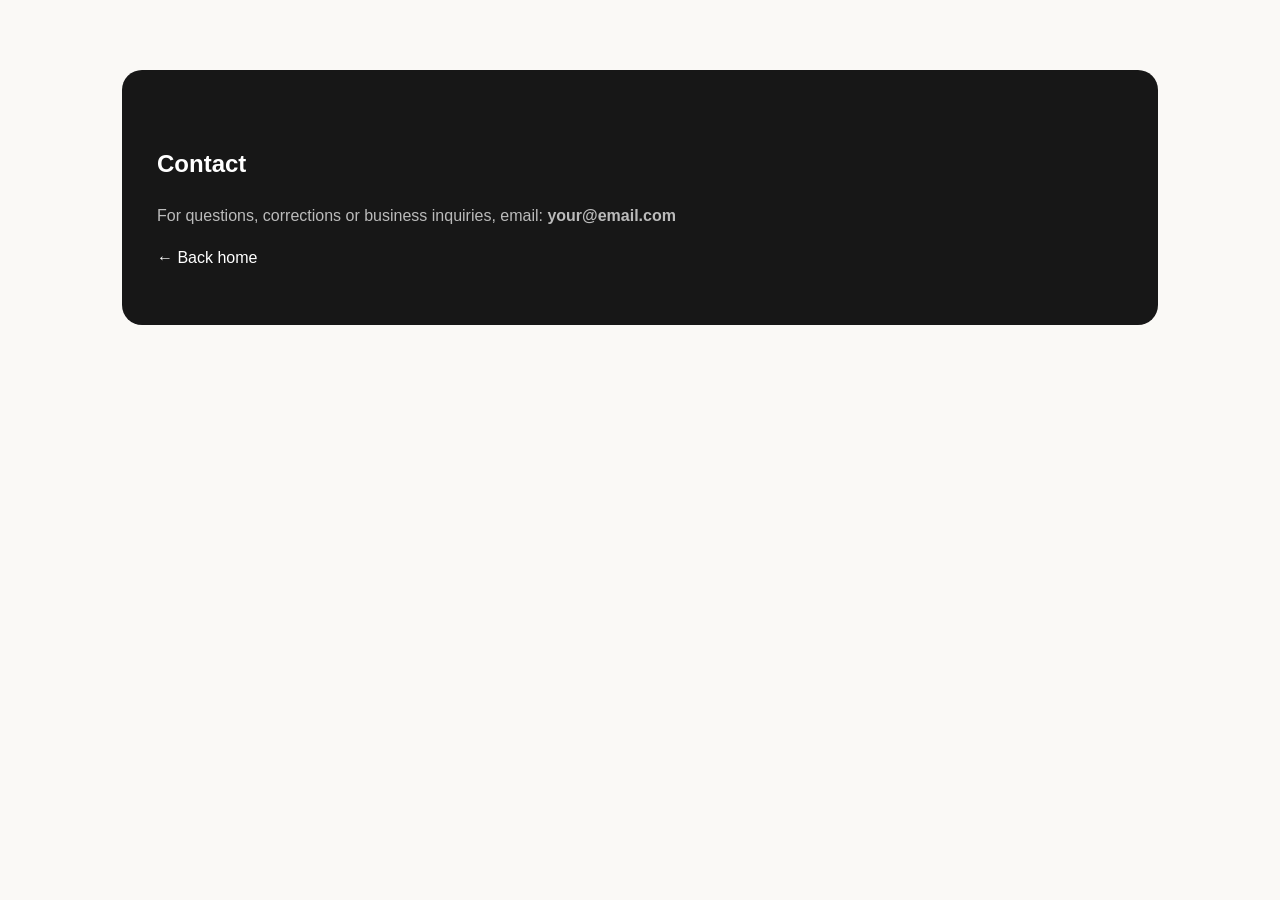
==== contact.html @ 0ac27bfc "Add files via upload" ====
<!doctype html><html><head><meta charset="utf-8"><meta name="viewport" content="width=device-width,initial-scale=1"><title>Contact | ViralVault</title><link rel="stylesheet" href="style.css"></head><body><main class="wrap"><section class="newsletter"><h1>Contact</h1><p>For questions, corrections or business inquiries, email: <b>your@email.com</b></p><a href="index.html">← Back home</a></section></main></body></html>
---- style.css ----
*{box-sizing:border-box}body{margin:0;font-family:Inter,Arial,sans-serif;color:#151515;background:#faf9f6;line-height:1.6}a{color:inherit;text-decoration:none}.wrap{max-width:1080px;margin:auto;padding:0 22px}header{background:#fff;border-bottom:1px solid #eee;position:sticky;top:0;z-index:5}.nav{height:68px;display:flex;align-items:center;justify-content:space-between}.logo{font-size:25px;font-weight:900;letter-spacing:-1px}.logo span{font-weight:500}.nav nav{display:flex;gap:24px;font-size:14px}.nav nav a:hover{opacity:.6}.hero{display:grid;grid-template-columns:1.5fr .8fr;gap:40px;align-items:center;padding:80px 0 55px}.eyebrow{font-size:12px;font-weight:800;letter-spacing:2px;color:#777}.hero h1{font-size:clamp(40px,6vw,70px);line-height:1.02;letter-spacing:-3px;margin:12px 0 20px}.lead{font-size:19px;color:#666;max-width:620px}.button{display:inline-block;background:#111;color:#fff;padding:13px 20px;border-radius:8px;margin-top:10px;font-weight:700}.hero-card{height:270px;border-radius:22px;background:#e7e2d7;display:flex;align-items:center;justify-content:center;text-align:center;font-size:100px;line-height:1}.hero-card small{display:block;font-size:14px;margin-top:8px}.adbox{border:1px dashed #ccc;color:#aaa;text-align:center;padding:24px;margin:20px 0 55px;font-size:12px}.section-head{display:flex;align-items:end;justify-content:space-between;margin-bottom:18px}.section-head h2{font-size:30px;margin:0;letter-spacing:-1px}.section-head span{color:#888;font-size:13px}.grid{display:grid;grid-template-columns:repeat(3,1fr);gap:20px}.card{background:#fff;border:1px solid #eee;border-radius:16px;overflow:hidden}.thumb{height:145px;background:#ece8df;display:flex;align-items:center;justify-content:center;font-size:55px}.content{padding:20px}.tag{font-size:10px;font-weight:900;letter-spacing:1.5px;color:#777}.card h3{font-size:20px;line-height:1.25;margin:8px 0}.card p{color:#777;font-size:14px}.card a{font-weight:800;font-size:14px}.facts{display:grid;grid-template-columns:repeat(3,1fr);gap:15px}.facts div{background:#fff;border:1px solid #eee;border-radius:14px;padding:22px}.facts b{font-size:13px;color:#999}.facts p{margin-bottom:0}.newsletter{margin:70px 0;padding:55px 35px;background:#171717;color:#fff;border-radius:20px}.newsletter p{color:#bbb}.newsletter h2{font-size:35px;line-height:1.1;max-width:600px}footer{background:#111;color:#ddd;padding:45px 0;margin-top:70px}footer p,footer small{color:#999}footer a{color:#ddd}@media(max-width:750px){.nav nav{gap:12px}.hero{grid-template-columns:1fr;padding:55px 0 35px}.hero-card{height:180px}.grid,.facts{grid-template-columns:1fr}.hero h1{letter-spacing:-2px}.adbox{margin-bottom:35px}}
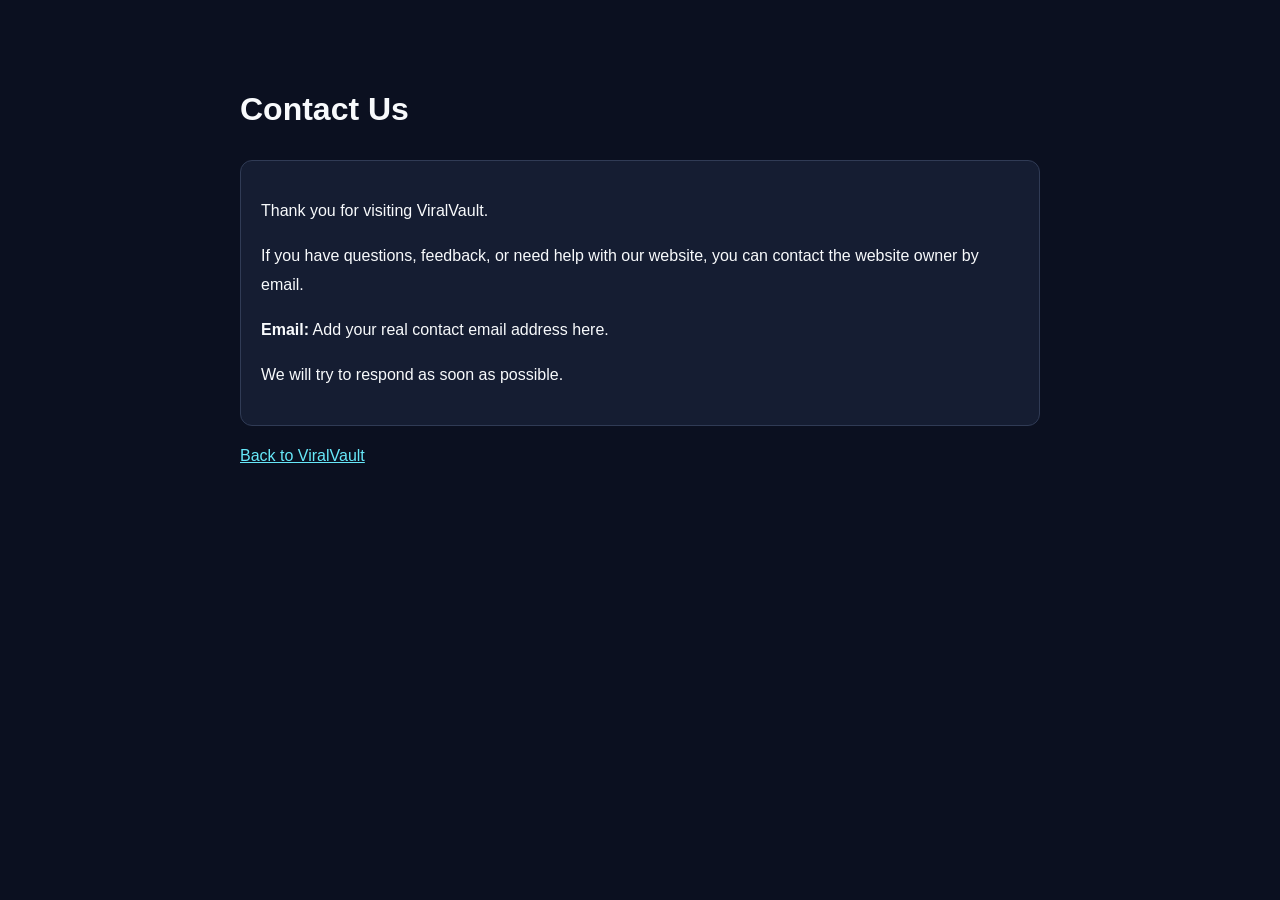
==== commit 25e39c29: "Update contact.html" ====
--- a/contact.html
+++ b/contact.html
@@ -1 +1,39 @@
-<!doctype html><html><head><meta charset="utf-8"><meta name="viewport" content="width=device-width,initial-scale=1"><title>Contact | ViralVault</title><link rel="stylesheet" href="style.css"></head><body><main class="wrap"><section class="newsletter"><h1>Contact</h1><p>For questions, corrections or business inquiries, email: <b>your@email.com</b></p><a href="index.html">← Back home</a></section></main></body></html>+<!DOCTYPE html>
+<html lang="en">
+<head>
+  <meta charset="UTF-8">
+  <meta name="viewport" content="width=device-width, initial-scale=1.0">
+  <title>Contact Us - ViralVault</title>
+  <meta name="viewport" content="width=device-width, initial-scale=1">
+  <style>
+    body {
+      font-family: Arial, sans-serif;
+      max-width: 800px;
+      margin: 40px auto;
+      padding: 20px;
+      background: #0b1020;
+      color: #f8fafc;
+      line-height: 1.8;
+    }
+    a { color: #67e8f9; }
+    .box {
+      background: #151d32;
+      border: 1px solid #303b55;
+      border-radius: 12px;
+      padding: 20px;
+    }
+  </style>
+</head>
+<body>
+  <h1>Contact Us</h1>
+
+  <div class="box">
+    <p>Thank you for visiting ViralVault.</p>
+    <p>If you have questions, feedback, or need help with our website, you can contact the website owner by email.</p>
+    <p><strong>Email:</strong> Add your real contact email address here.</p>
+    <p>We will try to respond as soon as possible.</p>
+  </div>
+
+  <p><a href="index.html">Back to ViralVault</a></p>
+</body>
+</html>
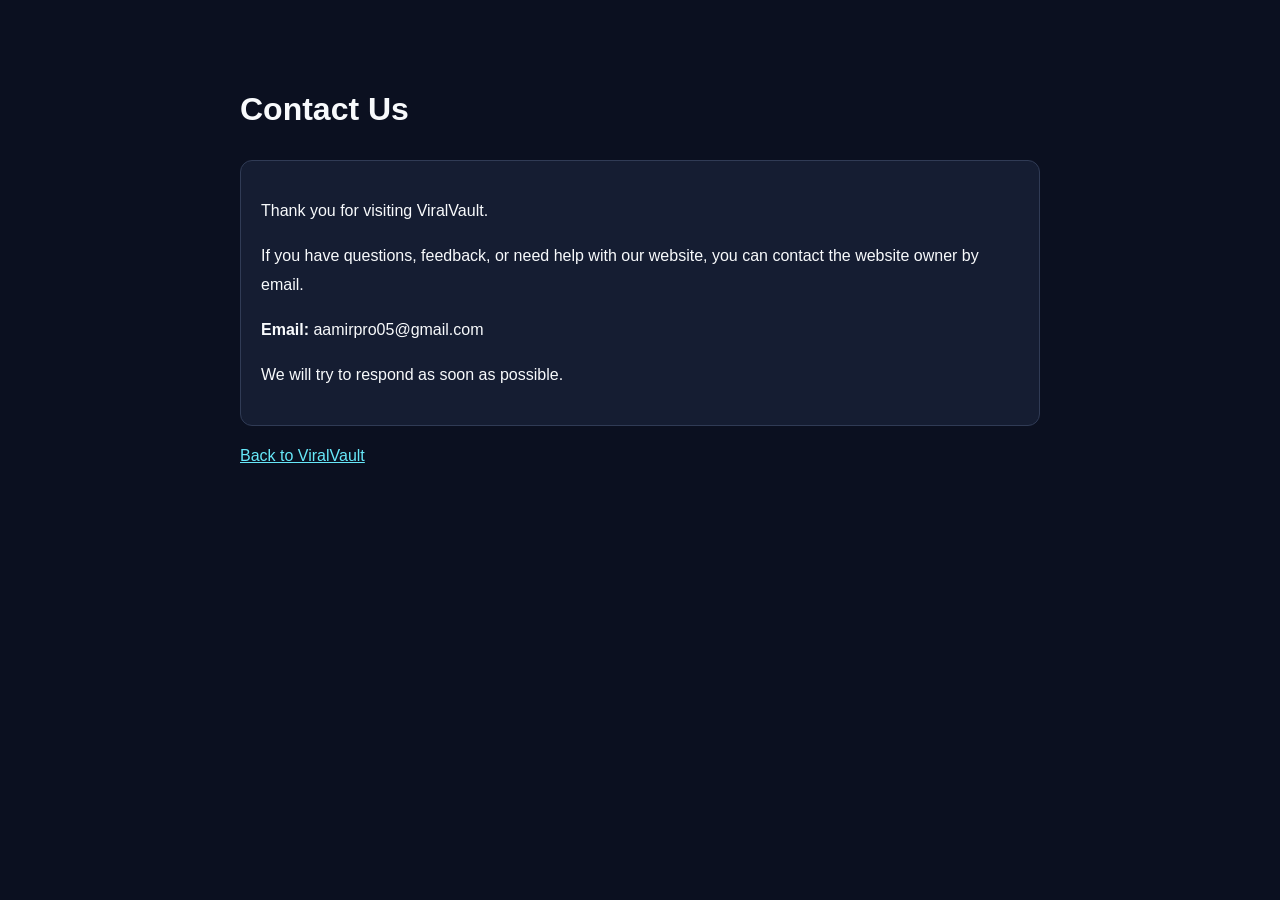
==== commit 3583a5d7: "Update contact.html" ====
--- a/contact.html
+++ b/contact.html
@@ -30,7 +30,7 @@
   <div class="box">
     <p>Thank you for visiting ViralVault.</p>
     <p>If you have questions, feedback, or need help with our website, you can contact the website owner by email.</p>
-    <p><strong>Email:</strong> Add your real contact email address here.</p>
+    <p><strong>Email:</strong> aamirpro05@gmail.com</p>
     <p>We will try to respond as soon as possible.</p>
   </div>
 
